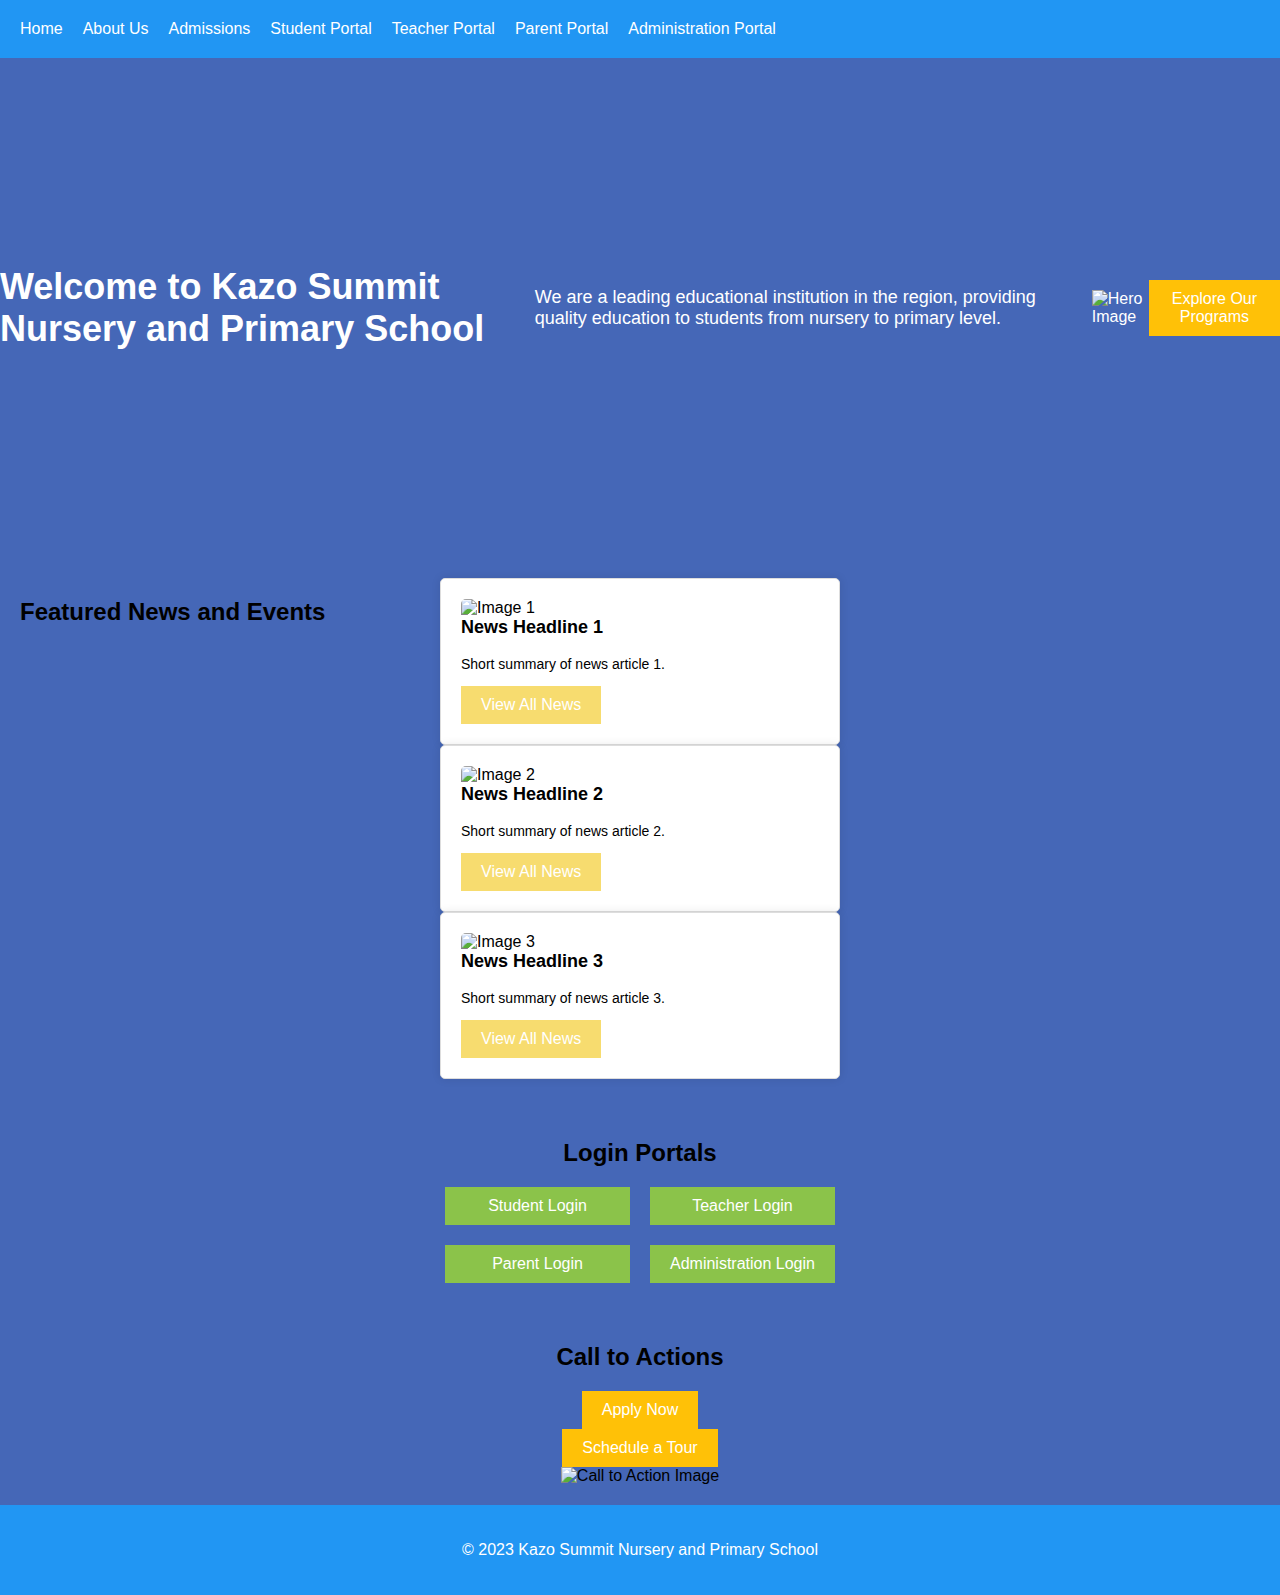
==== index.html @ cd76e5d2 "Update index.html" ====
<!DOCTYPE html>  
<html lang="en">  
<head>  
   <meta charset="UTF-8">  
   <meta name="viewport" content="width=device-width, initial-scale=1.0">  
   <title>Kazo Summit Nursery and Primary School</title>  
   <link rel="stylesheet" href="styles.css">  
</head>  
<body>  
   <header>  
      <nav>  
        <ul>  
           <li><a href="#home">Home</a></li>  
           <li><a href="#about">About Us</a></li>  
           <li><a href="#admissions">Admissions</a></li>  
           <li><a href="#student-portal">Student Portal</a></li>  
           <li><a href="#teacher-portal">Teacher Portal</a></li>  
           <li><a href="#parent-portal">Parent Portal</a></li>  
           <li><a href="#administration-portal">Administration Portal</a></li>  
        </ul>  
      </nav>  
   </header>  
   <main>  
      <section id="hero">  
        <h1>Welcome to Kazo Summit Nursery and Primary School</h1>  
        <p>We are a leading educational institution in the region, providing quality education to students from nursery to primary level.</p>  
        <img src="hero-image.jpg" alt="Hero Image" class="hero-image">  
        <button class="cta-button">Explore Our Programs</button>  
      </section>  
      <section id="featured-content">  
        <h2>Featured News and Events</h2>  
        <div class="grid-container">  
           <div class="grid-item">  
              <img src="image1.jpg" alt="Image 1" class="grid-image">  
              <h3>News Headline 1</h3>  
              <p>Short summary of news article 1.</p>  
              <button class="view-all-button">View All News</button>  
           </div>  
           <div class="grid-item">  
              <img src="image2.jpg" alt="Image 2" class="grid-image">  
              <h3>News Headline 2</h3>  
              <p>Short summary of news article 2.</p>  
              <button class="view-all-button">View All News</button>  
           </div>  
           <div class="grid-item">  
              <img src="image3.jpg" alt="Image 3" class="grid-image">  
              <h3>News Headline 3</h3>  
              <p>Short summary of news article 3.</p>  
              <button class="view-all-button">View All News</button>  
           </div>  
        </div>  
      </section>  
      <section id="login-portals">  
        <h2>Login Portals</h2>  
        <div class="button-grid">  
           <button class="login-button">Student Login</button>  
           <button class="login-button">Teacher Login</button>  
           <button class="login-button">Parent Login</button>  
           <button class="login-button">Administration Login</button>  
        </div>  
      </section>  
      <section id="call-to-actions">  
        <h2>Call to Actions</h2>  
        <button class="apply-now-button">Apply Now</button>  
        <button class="schedule-tour-button">Schedule a Tour</button>  
        <img src="call-to-action-image.jpg" alt="Call to Action Image" class="call-to-action-image">  
      </section>  
   </main>  
   <footer>  
      <p>&copy; 2023 Kazo Summit Nursery and Primary School</p>  
   </footer>  
   <script src="script.js"></script>  
</body>  
</html>
---- styles.css ----
body {  
   font-family: 'Open Sans', sans-serif;  
   margin: 0;  
   padding: 0; 
   background-color: #4567b7;
}  
  
header {  
   background-color: #2196F3;  
   color: #fff;  
   padding: 20px;  
   text-align: center;  
}  
  
header nav {  
   display: flex;  
   justify-content: space-between;  
   align-items: center;  
}  
  
header nav ul {  
   list-style: none;  
   margin: 0;  
   padding: 0;  
   display: flex;  
}  
  
header nav li {  
   margin-right: 20px;  
}  
  
header nav a {  
   color: #fff;  
   text-decoration: none;  
}  
  
#hero {  
   background-image: url('https://www.bing.com/images/search?view=detailV2&ccid=i6Mk9B0V&id=56003FCA40614C63B8BD52215ACAE5CADCD67DD1&thid=OIP.i6Mk9B0VR--jOrCrIrstSgHaEJ&mediaurl=https%3A%2F%2Flookaside.fbsbx.com%2Flookaside%2Fcrawler%2Fmedia%2F%3Fmedia_id%3D100063755572047&cdnurl=https%3A%2F%2Fth.bing.com%2Fth%2Fid%2FR.8ba324f41d1547efa33ab0ab22bb2d4a%3Frik%3D0X3W3MrlylohUg%26pid%3DImgRaw%26r%3D0&exph=606&expw=1080&q=kazo+summit+primary+school&simid=608008610912688560&form=IRPRST&ck=C14999804B72F9B4295FECA67765F6E6&selectedindex=1&itb=0&cw=1375&ch=676&ajaxhist=0&ajaxserp=0&vt=0&sim=11');  
   background-size: cover;  
   background-position: center;  
   height: 500px;  
   display: flex;  
   justify-content: center;  
   align-items: center;  
   color: #fff;  
}  
  
#hero h1 {  
   font-size: 36px;  
}  
  
#hero p {  
   font-size: 18px;  
}  
  
#hero button {  
   background-color: #FFC107;  
   color: #fff;  
   border: none;  
   padding: 10px 20px;  
   font-size: 16px;  
   cursor: pointer;  
}  
  
#hero button:hover {  
   background-color: #FFA07A;  
}  
  
#featured-content {  
   display: grid;  
   grid-template-columns: repeat(3, 1fr);  
   grid-gap: 20px;  
   padding: 20px;  
}  
  
#featured-content .grid-item {  
   background-color: #fff;  
   padding: 20px;  
   border: 1px solid #ddd;  
   border-radius: 5px;  
   box-shadow: 0 0 10px rgba(0, 0, 0, 0.1);  
}  
  
#featured-content .grid-item img {  
   width: 100%;  
   height: 150px;  
   object-fit: cover;  
   border-radius: 5px 5px 0 0;  
}  
  
#featured-content .grid-item h3 {  
   font-size: 18px;  
   margin-top: 0;  
}  
  
#featured-content .grid-item p {  
   font-size: 14px;  
}  
  
#featured-content .grid-item button {  
   background-color: #F7DC6F;  
   color: #fff;  
   border: none;  
   padding: 10px 20px;  
   font-size: 16px;  
   cursor: pointer;  
}  
  
#featured-content .grid-item button:hover {  
   background-color: #F2C464;  
}  
  
#login-portals {  
   display: flex;  
   flex-direction: column;  
   align-items: center;  
   padding: 20px;  
}  
  
#login-portals .button-grid {  
   display: grid;  
   grid-template-columns: repeat(2, 1fr);  
   grid-gap: 20px;  
}  
  
#login-portals button {  
   background-color: #8BC34A;  
   color: #fff;  
   border: none;  
   padding: 10px 20px;  
   font-size: 16px;  
   cursor: pointer;  
}  
  
#login-portals button:hover {  
   background-color: #6BC06B;  
}  
  
#call-to-actions {  
   display: flex;  
   flex-direction: column;  
   align-items: center;  
   padding: 20px;  
}  
  
#call-to-actions button {  
   background-color: #FFC107;  
   color: #fff;  
   border: none;  
   padding: 10px 20px;  
   font-size: 16px;  
   cursor: pointer;  
}  
  
#call-to-actions button:hover {  
   background-color: #FFA07A;  
}  
  
footer {  
   background-color: #2196F3;  
   color: #fff;  
   padding: 20px;  
   text-align: center;  
}
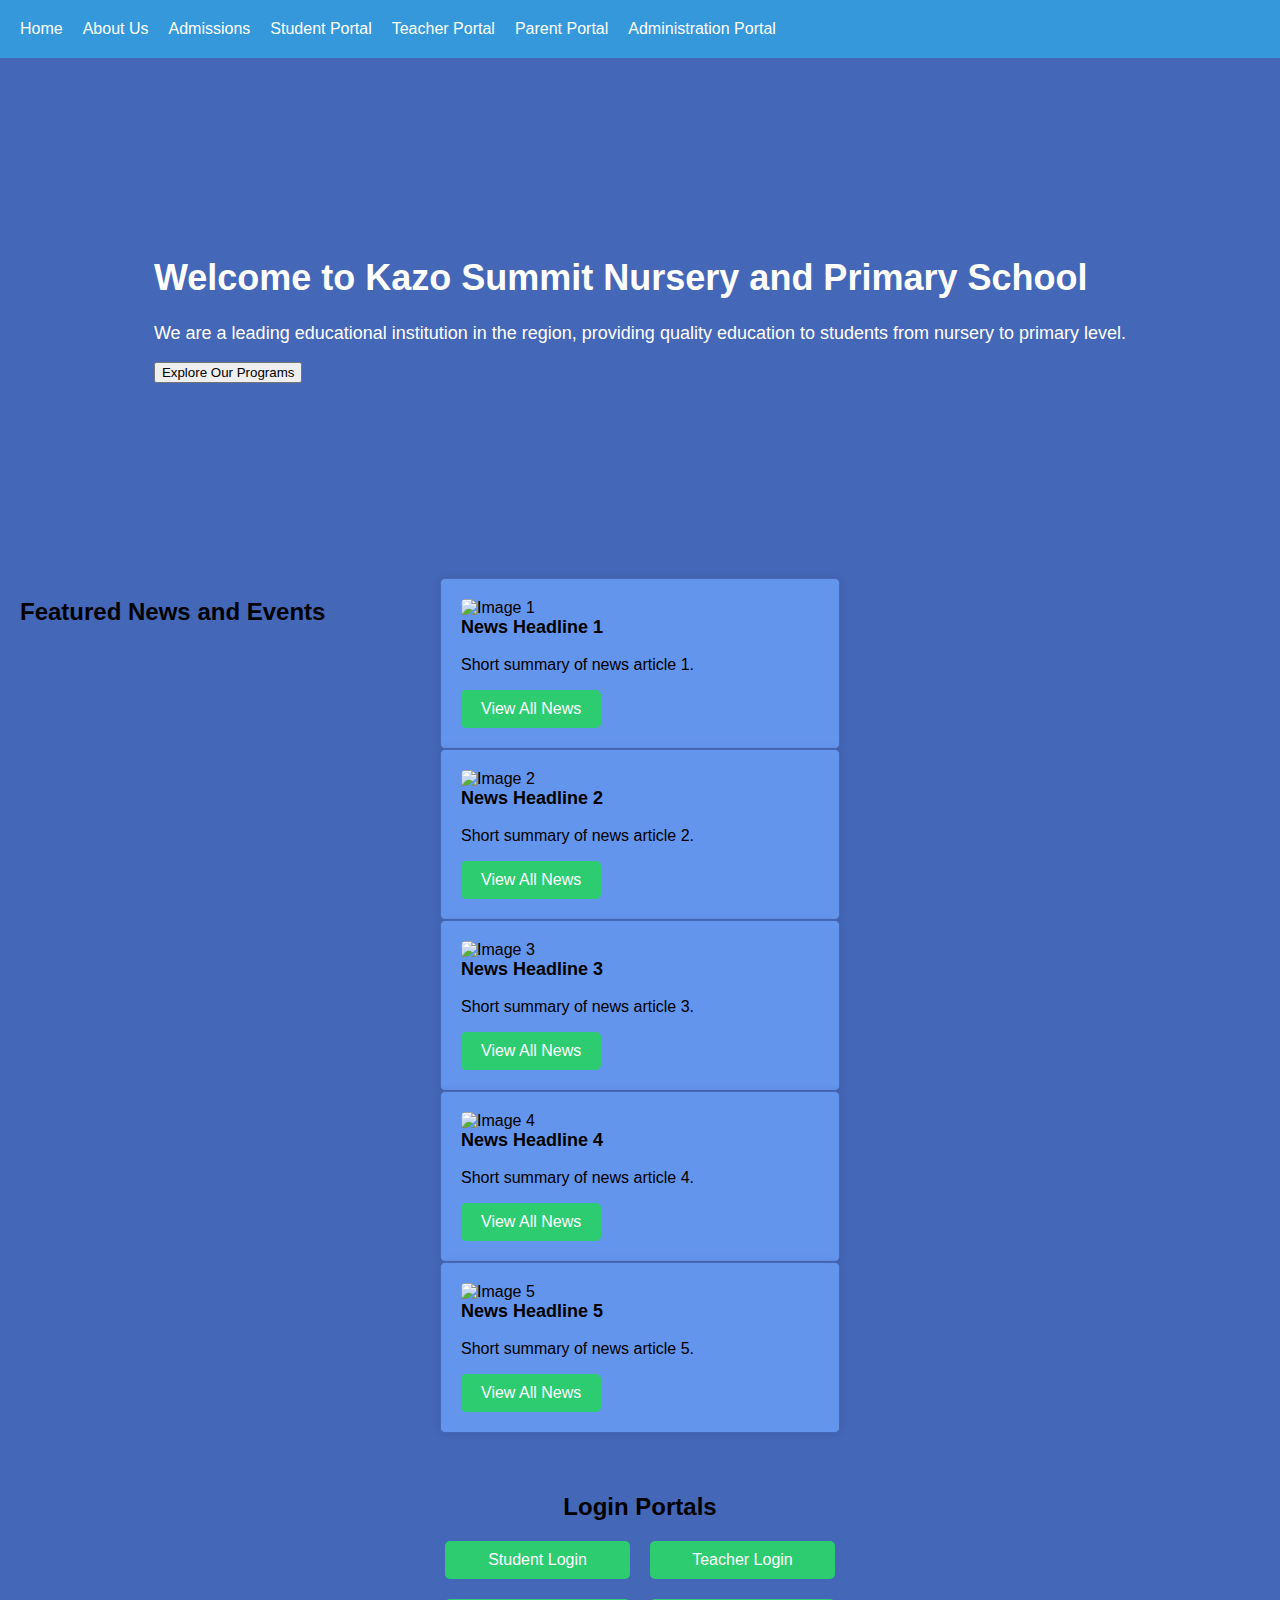
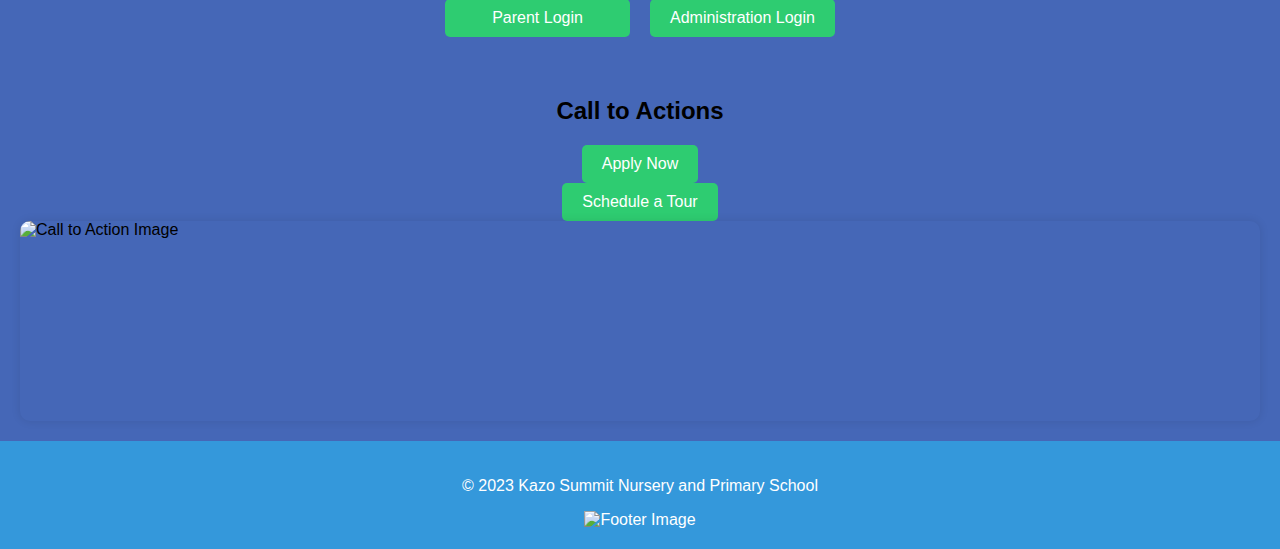
==== commit ac020307: "Update index.html" ====
--- a/index.html
+++ b/index.html
@@ -1,3 +1,5 @@
+
+
 <!DOCTYPE html>  
 <html lang="en">  
 <head>  
@@ -22,30 +24,43 @@
    </header>  
    <main>  
       <section id="hero">  
-        <h1>Welcome to Kazo Summit Nursery and Primary School</h1>  
-        <p>We are a leading educational institution in the region, providing quality education to students from nursery to primary level.</p>  
-        <img src="hero-image.jpg" alt="Hero Image" class="hero-image">  
-        <button class="cta-button">Explore Our Programs</button>  
+        <div class="hero-background" style="background-image: url('https://th.bing.com/th/id/OIP.i6Mk9B0VR--jOrCrIrstSgHaEJ?rs=1&pid=ImgDetMain');">  
+           <h1>Welcome to Kazo Summit Nursery and Primary School</h1>  
+           <p>We are a leading educational institution in the region, providing quality education to students from nursery to primary level.</p>  
+           <button class="cta-button">Explore Our Programs</button>  
+        </div>  
       </section>  
       <section id="featured-content">  
         <h2>Featured News and Events</h2>  
         <div class="grid-container">  
            <div class="grid-item">  
-              <img src="image1.jpg" alt="Image 1" class="grid-image">  
+              <img src="https://th.bing.com/th/id/OIP.i6Mk9B0VR--jOrCrIrstSgHaEJ?rs=1&pid=ImgDetMain" alt="Image 1">  
               <h3>News Headline 1</h3>  
               <p>Short summary of news article 1.</p>  
               <button class="view-all-button">View All News</button>  
            </div>  
            <div class="grid-item">  
-              <img src="image2.jpg" alt="Image 2" class="grid-image">  
+              <img src="https://i.ytimg.com/vi/dpqVW8uuZ_k/maxresdefault.jpg?sqp=-oaymwEmCIAKENAF8quKqQMa8AEB-AH-CYAC0AWKAgwIABABGGUgVShOMA8=&rs=AOn4CLB-f8YHEewiG6g_PB78PACn1xzVQQ" alt="Image 2">  
               <h3>News Headline 2</h3>  
               <p>Short summary of news article 2.</p>  
               <button class="view-all-button">View All News</button>  
            </div>  
            <div class="grid-item">  
-              <img src="image3.jpg" alt="Image 3" class="grid-image">  
+              <img src="https://th.bing.com/th/id/OIP.8AiStZj0NH8McyoYikN4QQHaEK?rs=1&pid=ImgDetMain" alt="Image 3">  
               <h3>News Headline 3</h3>  
               <p>Short summary of news article 3.</p>  
+              <button class="view-all-button">View All News</button>  
+           </div>  
+           <div class="grid-item">  
+              <img src="https://th.bing.com/th/id/OIP.Tqz89NDXYmfjP4uhJkxr_gHaER?rs=1&pid=ImgDetMain" alt="Image 4">  
+              <h3>News Headline 4</h3>  
+              <p>Short summary of news article 4.</p>  
+              <button class="view-all-button">View All News</button>  
+           </div>  
+           <div class="grid-item">  
+              <img src="https://th.bing.com/th/id/OIP.3XFcyPnzlSaXaBAPHJDjnQHaHa?rs=1&pid=ImgDetMain" alt="Image 5">  
+              <h3>News Headline 5</h3>  
+              <p>Short summary of news article 5.</p>  
               <button class="view-all-button">View All News</button>  
            </div>  
         </div>  
@@ -63,11 +78,12 @@
         <h2>Call to Actions</h2>  
         <button class="apply-now-button">Apply Now</button>  
         <button class="schedule-tour-button">Schedule a Tour</button>  
-        <img src="call-to-action-image.jpg" alt="Call to Action Image" class="call-to-action-image">  
+        <img src="https://th.bing.com/th/id/OIP.i6Mk9B0VR--jOrCrIrstSgHaEJ?rs=1&pid=ImgDetMain" alt="Call to Action Image" class="call-to-action-image">  
       </section>  
    </main>  
    <footer>  
       <p>&copy; 2023 Kazo Summit Nursery and Primary School</p>  
+      <img src="https://th.bing.com/th/id/OIP.8AiStZj0NH8McyoYikN4QQHaEK?rs=1&pid=ImgDetMain" alt="Footer Image" class="footer-image">  
    </footer>  
    <script src="script.js"></script>  
 </body>  
--- a/styles.css
+++ b/styles.css
@@ -1,15 +1,13 @@
-
-
 body {  
    font-family: 'Open Sans', sans-serif;  
    margin: 0;  
-   padding: 0; 
-   background-color: #4567b7;
+   padding: 0;  
+   background-color: #4567b7;  
 }  
   
 header {  
-   background-color: #2196F3;  
-   color: #fff;  
+   background-color: #3498db;  
+   color: #ffffff;  
    padding: 20px;  
    text-align: center;  
 }  
@@ -32,19 +30,19 @@
 }  
   
 header nav a {  
-   color: #fff;  
+   color: #ffffff;  
    text-decoration: none;  
 }  
   
 #hero {  
-   background-image: url('https://www.bing.com/images/search?view=detailV2&ccid=i6Mk9B0V&id=56003FCA40614C63B8BD52215ACAE5CADCD67DD1&thid=OIP.i6Mk9B0VR--jOrCrIrstSgHaEJ&mediaurl=https%3A%2F%2Flookaside.fbsbx.com%2Flookaside%2Fcrawler%2Fmedia%2F%3Fmedia_id%3D100063755572047&cdnurl=https%3A%2F%2Fth.bing.com%2Fth%2Fid%2FR.8ba324f41d1547efa33ab0ab22bb2d4a%3Frik%3D0X3W3MrlylohUg%26pid%3DImgRaw%26r%3D0&exph=606&expw=1080&q=kazo+summit+primary+school&simid=608008610912688560&form=IRPRST&ck=C14999804B72F9B4295FECA67765F6E6&selectedindex=1&itb=0&cw=1375&ch=676&ajaxhist=0&ajaxserp=0&vt=0&sim=11');  
+   background-image: url('hero-image.jpg');  
    background-size: cover;  
    background-position: center;  
    height: 500px;  
    display: flex;  
    justify-content: center;  
    align-items: center;  
-   color: #fff;  
+   color: #ffffff;  
 }  
   
 #hero h1 {  
@@ -55,17 +53,12 @@
    font-size: 18px;  
 }  
   
-#hero button {  
-   background-color: #FFC107;  
-   color: #fff;  
-   border: none;  
-   padding: 10px 20px;  
-   font-size: 16px;  
-   cursor: pointer;  
-}  
-  
-#hero button:hover {  
-   background-color: #FFA07A;  
+.hero-image {  
+   width: 100%;  
+   height: 200px;  
+   object-fit: cover;  
+   border-radius: 10px;  
+   box-shadow: 0 0 10px rgba(0, 0, 0, 0.1);  
 }  
   
 #featured-content {  
@@ -75,41 +68,38 @@
    padding: 20px;  
 }  
   
-#featured-content .grid-item {  
-   background-color: #fff;  
+.grid-item {  
+   background-color: #6495ed;  
    padding: 20px;  
-   border: 1px solid #ddd;  
+   border: 1px solid #4567b7;  
    border-radius: 5px;  
    box-shadow: 0 0 10px rgba(0, 0, 0, 0.1);  
 }  
   
-#featured-content .grid-item img {  
+.grid-item img {  
    width: 100%;  
    height: 150px;  
    object-fit: cover;  
    border-radius: 5px 5px 0 0;  
 }  
   
-#featured-content .grid-item h3 {  
+.grid-item h3 {  
    font-size: 18px;  
    margin-top: 0;  
 }  
   
-#featured-content .grid-item p {  
-   font-size: 14px;  
-}  
-  
-#featured-content .grid-item button {  
-   background-color: #F7DC6F;  
-   color: #fff;  
+.view-all-button {  
+   background-color: #2ecc71;  
+   color: #ffffff;  
    border: none;  
+   border-radius: 5px;  
    padding: 10px 20px;  
    font-size: 16px;  
    cursor: pointer;  
 }  
   
-#featured-content .grid-item button:hover {  
-   background-color: #F2C464;  
+.view-all-button:hover {  
+   background-color: #1abc9c;  
 }  
   
 #login-portals {  
@@ -119,23 +109,24 @@
    padding: 20px;  
 }  
   
-#login-portals .button-grid {  
+.button-grid {  
    display: grid;  
    grid-template-columns: repeat(2, 1fr);  
    grid-gap: 20px;  
 }  
   
-#login-portals button {  
-   background-color: #8BC34A;  
-   color: #fff;  
+.login-button {  
+   background-color: #2ecc71;  
+   color: #ffffff;  
    border: none;  
+   border-radius: 5px;  
    padding: 10px 20px;  
    font-size: 16px;  
    cursor: pointer;  
 }  
   
-#login-portals button:hover {  
-   background-color: #6BC06B;  
+.login-button:hover {  
+   background-color: #1abc9c;  
 }  
   
 #call-to-actions {  
@@ -145,22 +136,45 @@
    padding: 20px;  
 }  
   
-#call-to-actions button {  
-   background-color: #FFC107;  
-   color: #fff;  
+.apply-now-button {  
+   background-color: #2ecc71;  
+   color: #ffffff;  
    border: none;  
+   border-radius: 5px;  
    padding: 10px 20px;  
    font-size: 16px;  
    cursor: pointer;  
 }  
   
-#call-to-actions button:hover {  
-   background-color: #FFA07A;  
+.apply-now-button:hover {  
+   background-color: #1abc9c;  
+}  
+  
+.schedule-tour-button {  
+   background-color: #2ecc71;  
+   color: #ffffff;  
+   border: none;  
+   border-radius: 5px;  
+   padding: 10px 20px;  
+   font-size: 16px;  
+   cursor: pointer;  
+}  
+  
+.schedule-tour-button:hover {  
+   background-color: #1abc9c;  
+}  
+  
+.call-to-action-image {  
+   width: 100%;  
+   height: 200px;  
+   object-fit: cover;  
+   border-radius: 10px;  
+   box-shadow: 0 0 10px rgba(0, 0, 0, 0.1);  
 }  
   
 footer {  
-   background-color: #2196F3;  
-   color: #fff;  
+   background-color: #3498db;  
+   color: #ffffff;  
    padding: 20px;  
    text-align: center;  
 }
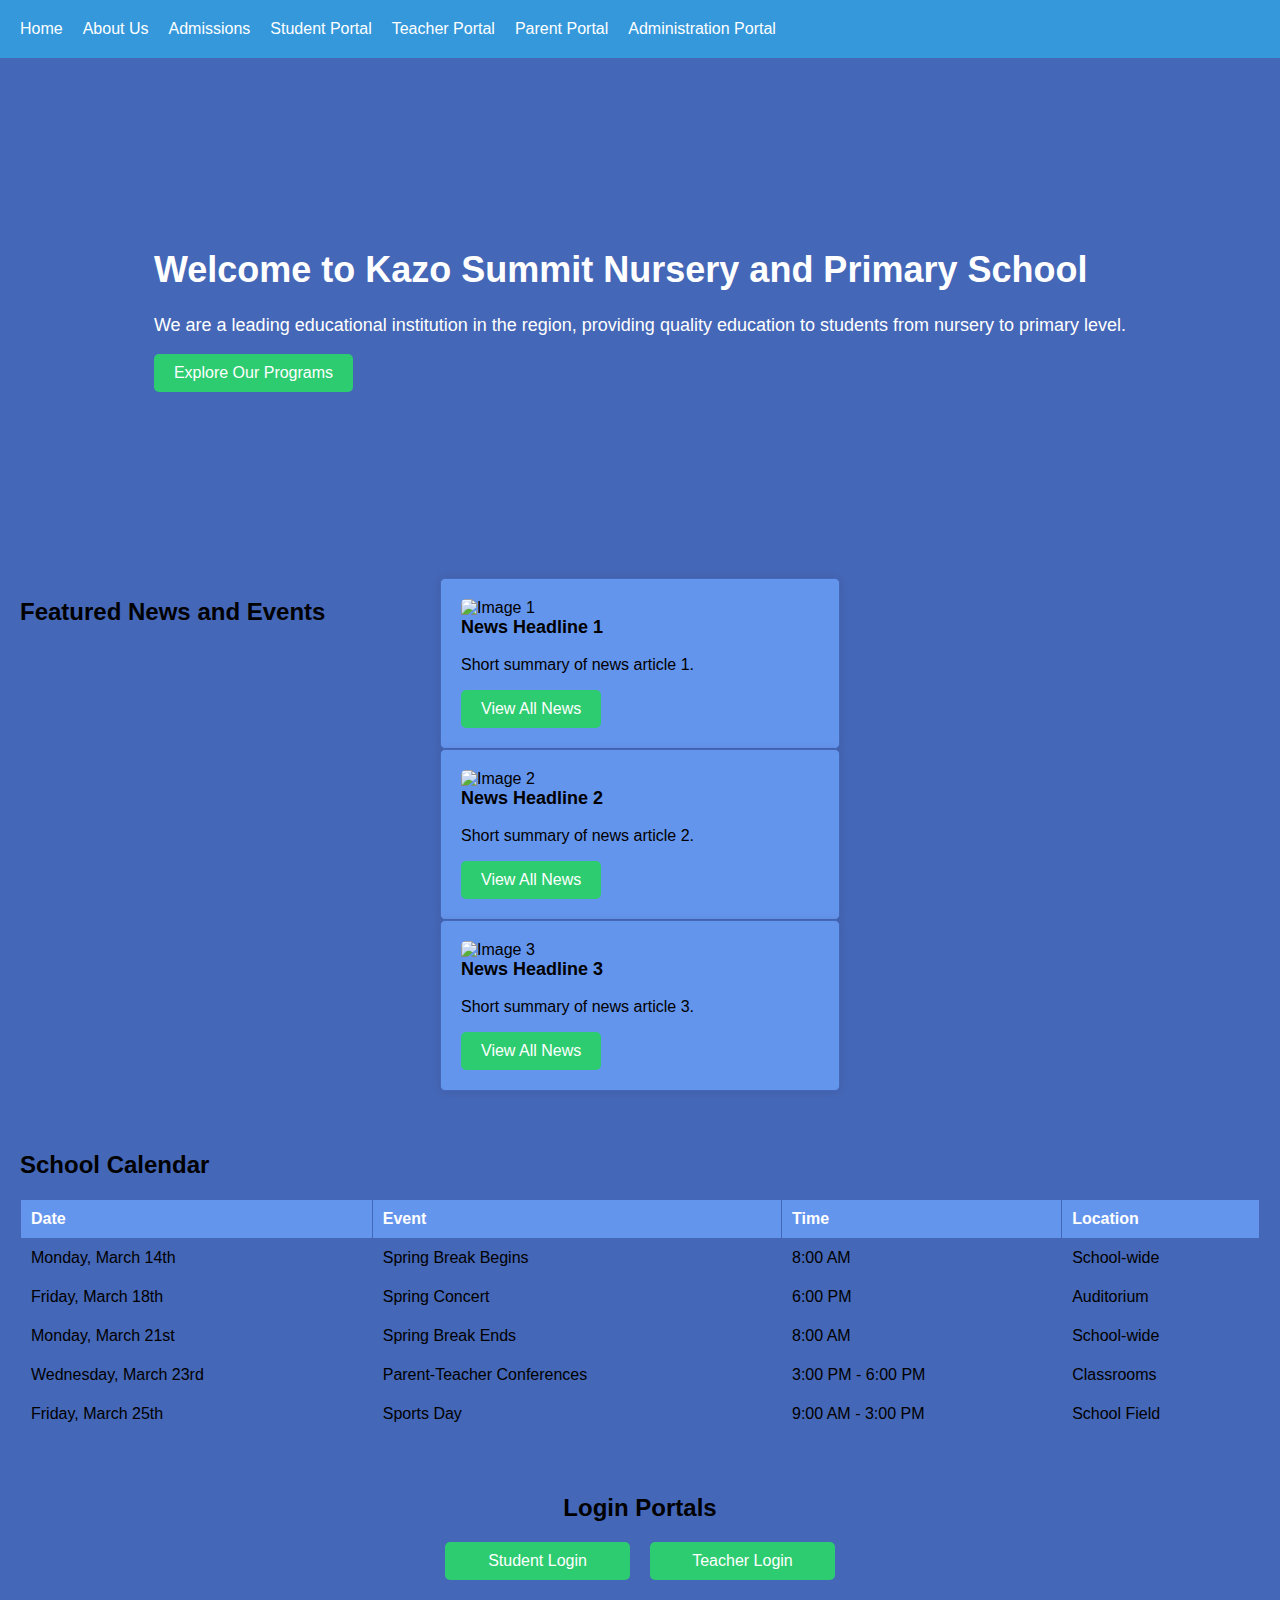
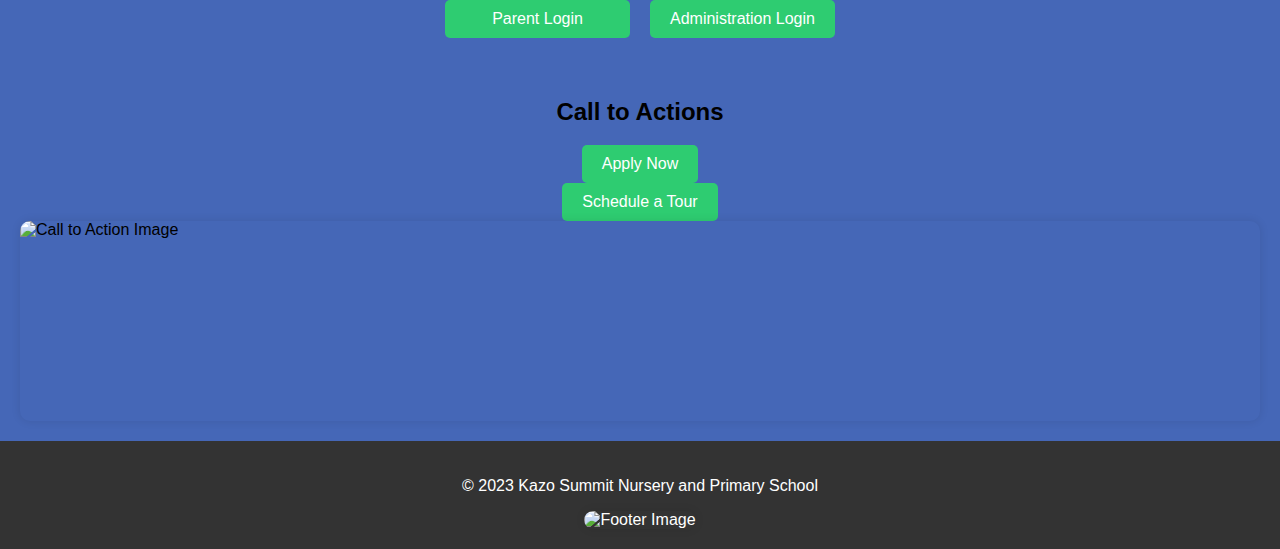
==== commit 9fee52ed: "Update index.html" ====
--- a/index.html
+++ b/index.html
@@ -1,4 +1,3 @@
-
 
 <!DOCTYPE html>  
 <html lang="en">  
@@ -51,19 +50,52 @@
               <p>Short summary of news article 3.</p>  
               <button class="view-all-button">View All News</button>  
            </div>  
-           <div class="grid-item">  
-              <img src="https://th.bing.com/th/id/OIP.Tqz89NDXYmfjP4uhJkxr_gHaER?rs=1&pid=ImgDetMain" alt="Image 4">  
-              <h3>News Headline 4</h3>  
-              <p>Short summary of news article 4.</p>  
-              <button class="view-all-button">View All News</button>  
-           </div>  
-           <div class="grid-item">  
-              <img src="https://th.bing.com/th/id/OIP.3XFcyPnzlSaXaBAPHJDjnQHaHa?rs=1&pid=ImgDetMain" alt="Image 5">  
-              <h3>News Headline 5</h3>  
-              <p>Short summary of news article 5.</p>  
-              <button class="view-all-button">View All News</button>  
-           </div>  
         </div>  
+      </section>  
+      <section id="school-calendar">  
+        <h2>School Calendar</h2>  
+        <table>  
+           <thead>  
+              <tr>  
+                <th>Date</th>  
+                <th>Event</th>  
+                <th>Time</th>  
+                <th>Location</th>  
+              </tr>  
+           </thead>  
+           <tbody>  
+              <tr>  
+                <td>Monday, March 14th</td>  
+                <td>Spring Break Begins</td>  
+                <td>8:00 AM</td>  
+                <td>School-wide</td>  
+              </tr>  
+              <tr>  
+                <td>Friday, March 18th</td>  
+                <td>Spring Concert</td>  
+                <td>6:00 PM</td>  
+                <td>Auditorium</td>  
+              </tr>  
+              <tr>  
+                <td>Monday, March 21st</td>  
+                <td>Spring Break Ends</td>  
+                <td>8:00 AM</td>  
+                <td>School-wide</td>  
+              </tr>  
+              <tr>  
+                <td>Wednesday, March 23rd</td>  
+                <td>Parent-Teacher Conferences</td>  
+                <td>3:00 PM - 6:00 PM</td>  
+                <td>Classrooms</td>  
+              </tr>  
+              <tr>  
+                <td>Friday, March 25th</td>  
+                <td>Sports Day</td>  
+                <td>9:00 AM - 3:00 PM</td>  
+                <td>School Field</td>  
+              </tr>  
+           </tbody>  
+        </table>  
       </section>  
       <section id="login-portals">  
         <h2>Login Portals</h2>  
--- a/styles.css
+++ b/styles.css
@@ -35,7 +35,7 @@
 }  
   
 #hero {  
-   background-image: url('hero-image.jpg');  
+   background-image: url('https://th.bing.com/th/id/OIP.i6Mk9B0VR--jOrCrIrstSgHaEJ?rs=1&pid=ImgDetMain');  
    background-size: cover;  
    background-position: center;  
    height: 500px;  
@@ -53,7 +53,144 @@
    font-size: 18px;  
 }  
   
-.hero-image {  
+.cta-button {  
+   background-color: #2ecc71;  
+   color: #ffffff;  
+   border: none;  
+   border-radius: 5px;  
+   padding: 10px 20px;  
+   font-size: 16px;  
+   cursor: pointer;  
+}  
+  
+.cta-button:hover {  
+   background-color: #1abc9c;  
+}  
+  
+#featured-content {  
+   display: grid;  
+   grid-template-columns: repeat(3, 1fr);  
+   grid-gap: 20px;  
+   padding: 20px;  
+}  
+  
+.grid-item {  
+   background-color: #6495ed;  
+   padding: 20px;  
+   border: 1px solid #4567b7;  
+   border-radius: 5px;  
+   box-shadow: 0 0 10px rgba(0, 0, 0, 0.1);  
+}  
+  
+.grid-item img {  
+   width: 100%;  
+   height: 150px;  
+   object-fit: cover;  
+   border-radius: 5px 5px 0 0;  
+}  
+  
+.grid-item h3 {  
+   font-size: 18px;  
+   margin-top: 0;  
+}  
+  
+.view-all-button {  
+   background-color: #2ecc71;  
+   color: #ffffff;  
+   border: none;  
+   border-radius: 5px;  
+   padding: 10px 20px;  
+   font-size: 16px;  
+   cursor: pointer;  
+}  
+  
+.view-all-button:hover {  
+   background-color: #1abc9c;  
+}  
+  
+#school-calendar {  
+   padding: 20px;  
+}  
+  
+#school-calendar table {  
+   border-collapse: collapse;  
+   width: 100%;  
+}  
+  
+#school-calendar th, #school-calendar td {  
+   border: 1px solid #4567b7;  
+   padding: 10px;  
+   text-align: left;  
+}  
+  
+#school-calendar th {  
+   background-color: #6495ed;  
+   color: #ffffff;  
+}  
+  
+#login-portals {  
+   display: flex;  
+   flex-direction: column;  
+   align-items: center;  
+   padding: 20px;  
+}  
+  
+.button-grid {  
+   display: grid;  
+   grid-template-columns: repeat(2, 1fr);  
+   grid-gap: 20px;  
+}  
+  
+.login-button {  
+   background-color: #2ecc71;  
+   color: #ffffff;  
+   border: none;  
+   border-radius: 5px;  
+   padding: 10px 20px;  
+   font-size: 16px;  
+   cursor: pointer;  
+}  
+  
+.login-button:hover {  
+   background-color: #1abc9c;  
+}  
+  
+#call-to-actions {  
+   display: flex;  
+   flex-direction: column;  
+   align-items: center;  
+   padding: 20px;  
+}  
+  
+.apply-now-button {  
+   background-color: #2ecc71;  
+   color: #ffffff;  
+   border: none;  
+   border-radius: 5px;  
+   padding: 10px 20px;  
+   font-size: 16px;  
+   cursor: pointer;  
+}  
+  
+.apply-now-button:hover {  
+   background-color: #1abc9c;  
+}  
+  
+.schedule-tour-button {  
+   background-color: #2ecc71;  
+   color: #ffffff;  
+   border: none;  
+   border-radius: 5px;  
+   padding: 10px 20px;  
+   font-size: 16px;  
+   cursor: pointer;  
+}  
+  
+.schedule-tour-button:hover {  
+   background-color: #1abc9c;  
+}  
+  
+.call-to-action-image {  
    width: 100%;  
    height: 200px;  
    object-fit: cover;  
@@ -61,120 +198,18 @@
    box-shadow: 0 0 10px rgba(0, 0, 0, 0.1);  
 }  
   
-#featured-content {  
-   display: grid;  
-   grid-template-columns: repeat(3, 1fr);  
-   grid-gap: 20px;  
-   padding: 20px;  
-}  
-  
-.grid-item {  
-   background-color: #6495ed;  
-   padding: 20px;  
-   border: 1px solid #4567b7;  
-   border-radius: 5px;  
-   box-shadow: 0 0 10px rgba(0, 0, 0, 0.1);  
-}  
-  
-.grid-item img {  
-   width: 100%;  
-   height: 150px;  
-   object-fit: cover;  
-   border-radius: 5px 5px 0 0;  
-}  
-  
-.grid-item h3 {  
-   font-size: 18px;  
-   margin-top: 0;  
-}  
-  
-.view-all-button {  
-   background-color: #2ecc71;  
-   color: #ffffff;  
-   border: none;  
-   border-radius: 5px;  
-   padding: 10px 20px;  
-   font-size: 16px;  
-   cursor: pointer;  
-}  
-  
-.view-all-button:hover {  
-   background-color: #1abc9c;  
-}  
-  
-#login-portals {  
-   display: flex;  
-   flex-direction: column;  
-   align-items: center;  
-   padding: 20px;  
-}  
-  
-.button-grid {  
-   display: grid;  
-   grid-template-columns: repeat(2, 1fr);  
-   grid-gap: 20px;  
-}  
-  
-.login-button {  
-   background-color: #2ecc71;  
-   color: #ffffff;  
-   border: none;  
-   border-radius: 5px;  
-   padding: 10px 20px;  
-   font-size: 16px;  
-   cursor: pointer;  
-}  
-  
-.login-button:hover {  
-   background-color: #1abc9c;  
-}  
-  
-#call-to-actions {  
-   display: flex;  
-   flex-direction: column;  
-   align-items: center;  
-   padding: 20px;  
-}  
-  
-.apply-now-button {  
-   background-color: #2ecc71;  
-   color: #ffffff;  
-   border: none;  
-   border-radius: 5px;  
-   padding: 10px 20px;  
-   font-size: 16px;  
-   cursor: pointer;  
-}  
-  
-.apply-now-button:hover {  
-   background-color: #1abc9c;  
-}  
-  
-.schedule-tour-button {  
-   background-color: #2ecc71;  
-   color: #ffffff;  
-   border: none;  
-   border-radius: 5px;  
-   padding: 10px 20px;  
-   font-size: 16px;  
-   cursor: pointer;  
-}  
-  
-.schedule-tour-button:hover {  
-   background-color: #1abc9c;  
-}  
-  
-.call-to-action-image {  
-   width: 100%;  
-   height: 200px;  
+footer {  
+   padding: 20px;  
+   background-color: #333333;  
+   color: #ffffff;  
+   text-align: center;  
+}  
+  
+.footer-image {  
+   width: 100%;  
+   height: 50px;  
    object-fit: cover;  
    border-radius: 10px;  
    box-shadow: 0 0 10px rgba(0, 0, 0, 0.1);  
-}  
-  
-footer {  
-   background-color: #3498db;  
-   color: #ffffff;  
-   padding: 20px;  
-   text-align: center;  
 }
+
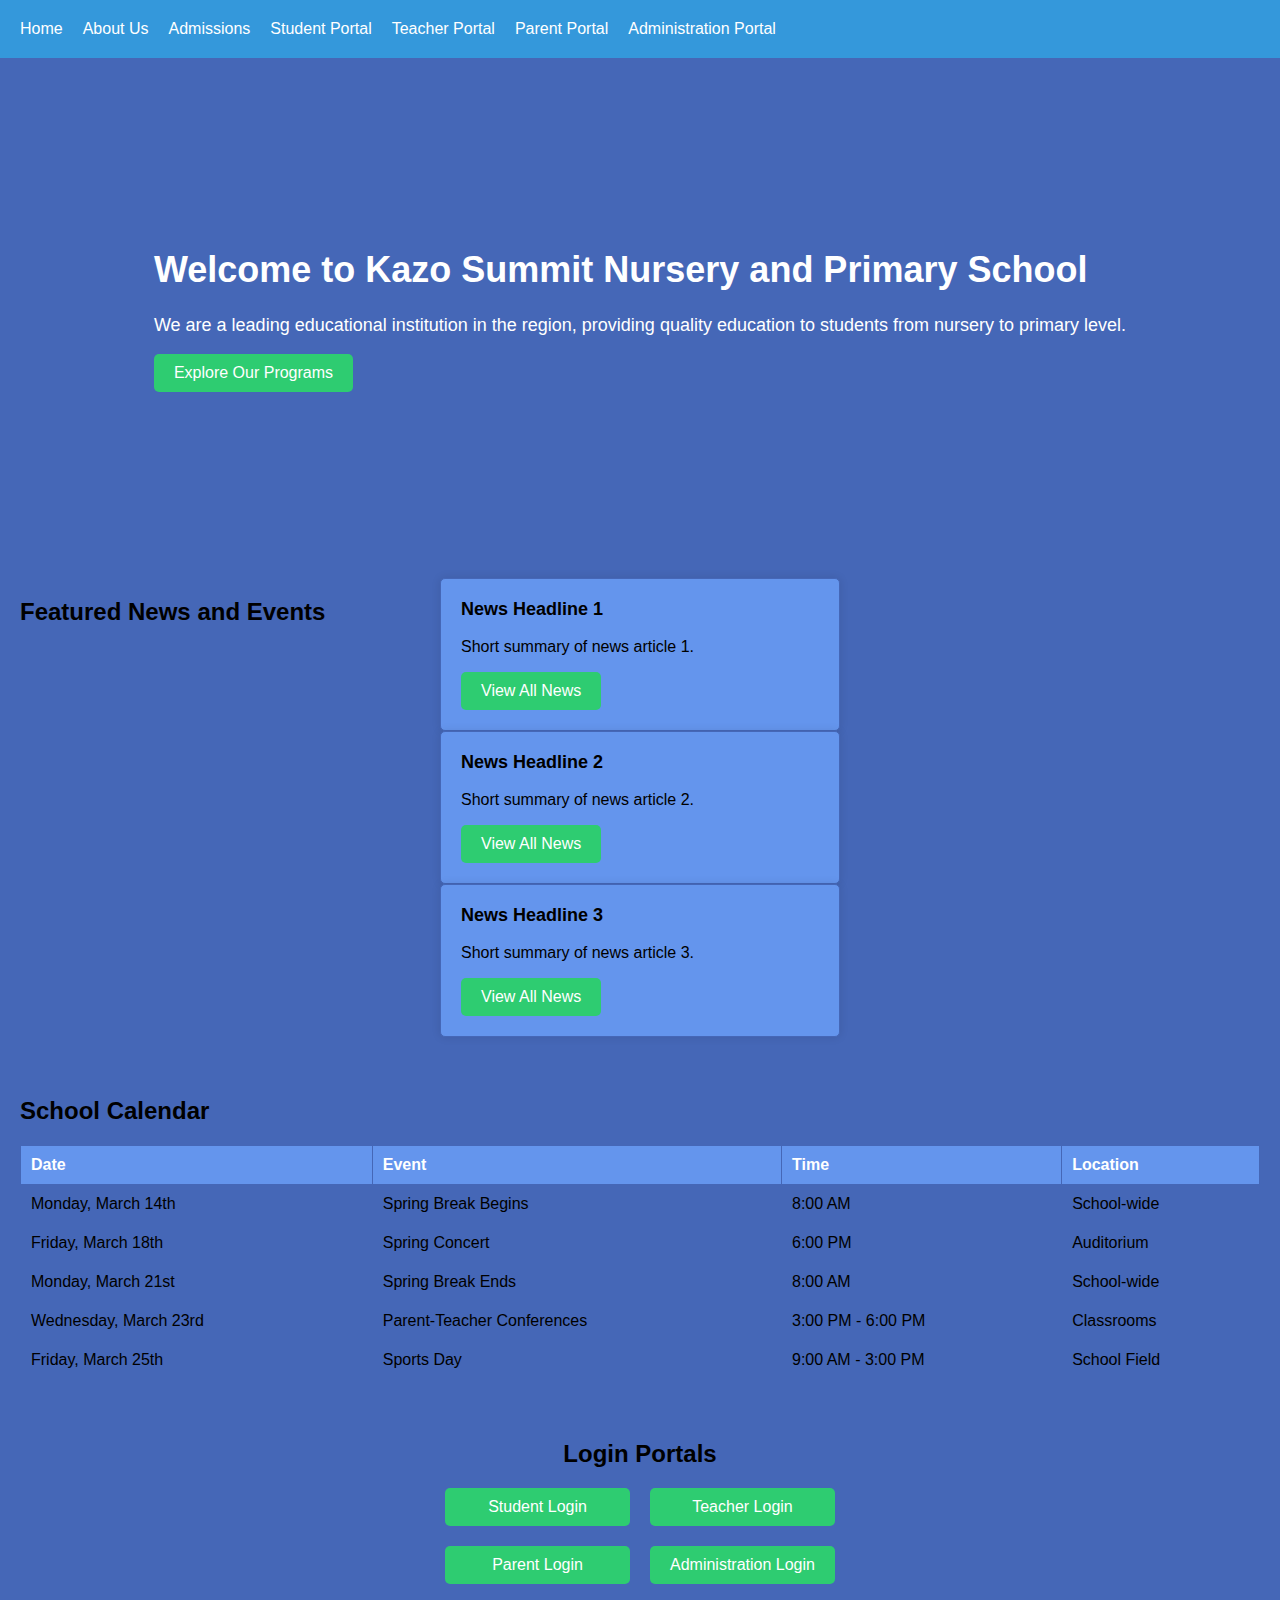
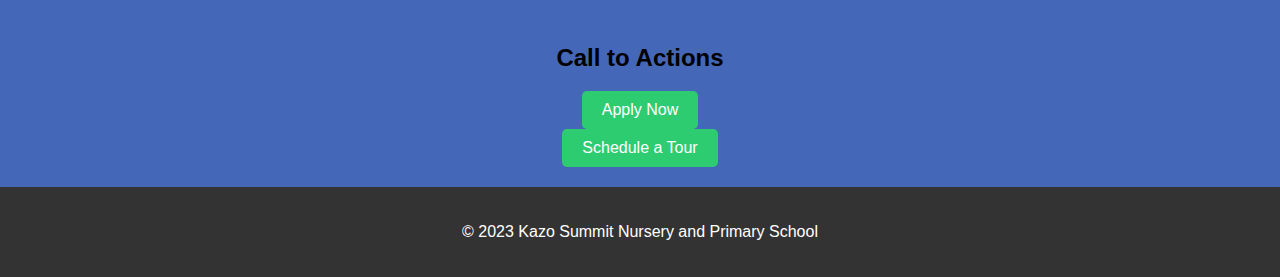
==== commit 769653ba: "Update index.html" ====
--- a/index.html
+++ b/index.html
@@ -1,4 +1,3 @@
-
 <!DOCTYPE html>  
 <html lang="en">  
 <head>  
@@ -33,19 +32,16 @@
         <h2>Featured News and Events</h2>  
         <div class="grid-container">  
            <div class="grid-item">  
-              <img src="https://th.bing.com/th/id/OIP.i6Mk9B0VR--jOrCrIrstSgHaEJ?rs=1&pid=ImgDetMain" alt="Image 1">  
               <h3>News Headline 1</h3>  
               <p>Short summary of news article 1.</p>  
               <button class="view-all-button">View All News</button>  
            </div>  
            <div class="grid-item">  
-              <img src="https://i.ytimg.com/vi/dpqVW8uuZ_k/maxresdefault.jpg?sqp=-oaymwEmCIAKENAF8quKqQMa8AEB-AH-CYAC0AWKAgwIABABGGUgVShOMA8=&rs=AOn4CLB-f8YHEewiG6g_PB78PACn1xzVQQ" alt="Image 2">  
               <h3>News Headline 2</h3>  
               <p>Short summary of news article 2.</p>  
               <button class="view-all-button">View All News</button>  
            </div>  
            <div class="grid-item">  
-              <img src="https://th.bing.com/th/id/OIP.8AiStZj0NH8McyoYikN4QQHaEK?rs=1&pid=ImgDetMain" alt="Image 3">  
               <h3>News Headline 3</h3>  
               <p>Short summary of news article 3.</p>  
               <button class="view-all-button">View All News</button>  
@@ -110,12 +106,10 @@
         <h2>Call to Actions</h2>  
         <button class="apply-now-button">Apply Now</button>  
         <button class="schedule-tour-button">Schedule a Tour</button>  
-        <img src="https://th.bing.com/th/id/OIP.i6Mk9B0VR--jOrCrIrstSgHaEJ?rs=1&pid=ImgDetMain" alt="Call to Action Image" class="call-to-action-image">  
       </section>  
    </main>  
    <footer>  
       <p>&copy; 2023 Kazo Summit Nursery and Primary School</p>  
-      <img src="https://th.bing.com/th/id/OIP.8AiStZj0NH8McyoYikN4QQHaEK?rs=1&pid=ImgDetMain" alt="Footer Image" class="footer-image">  
    </footer>  
    <script src="script.js"></script>  
 </body>  
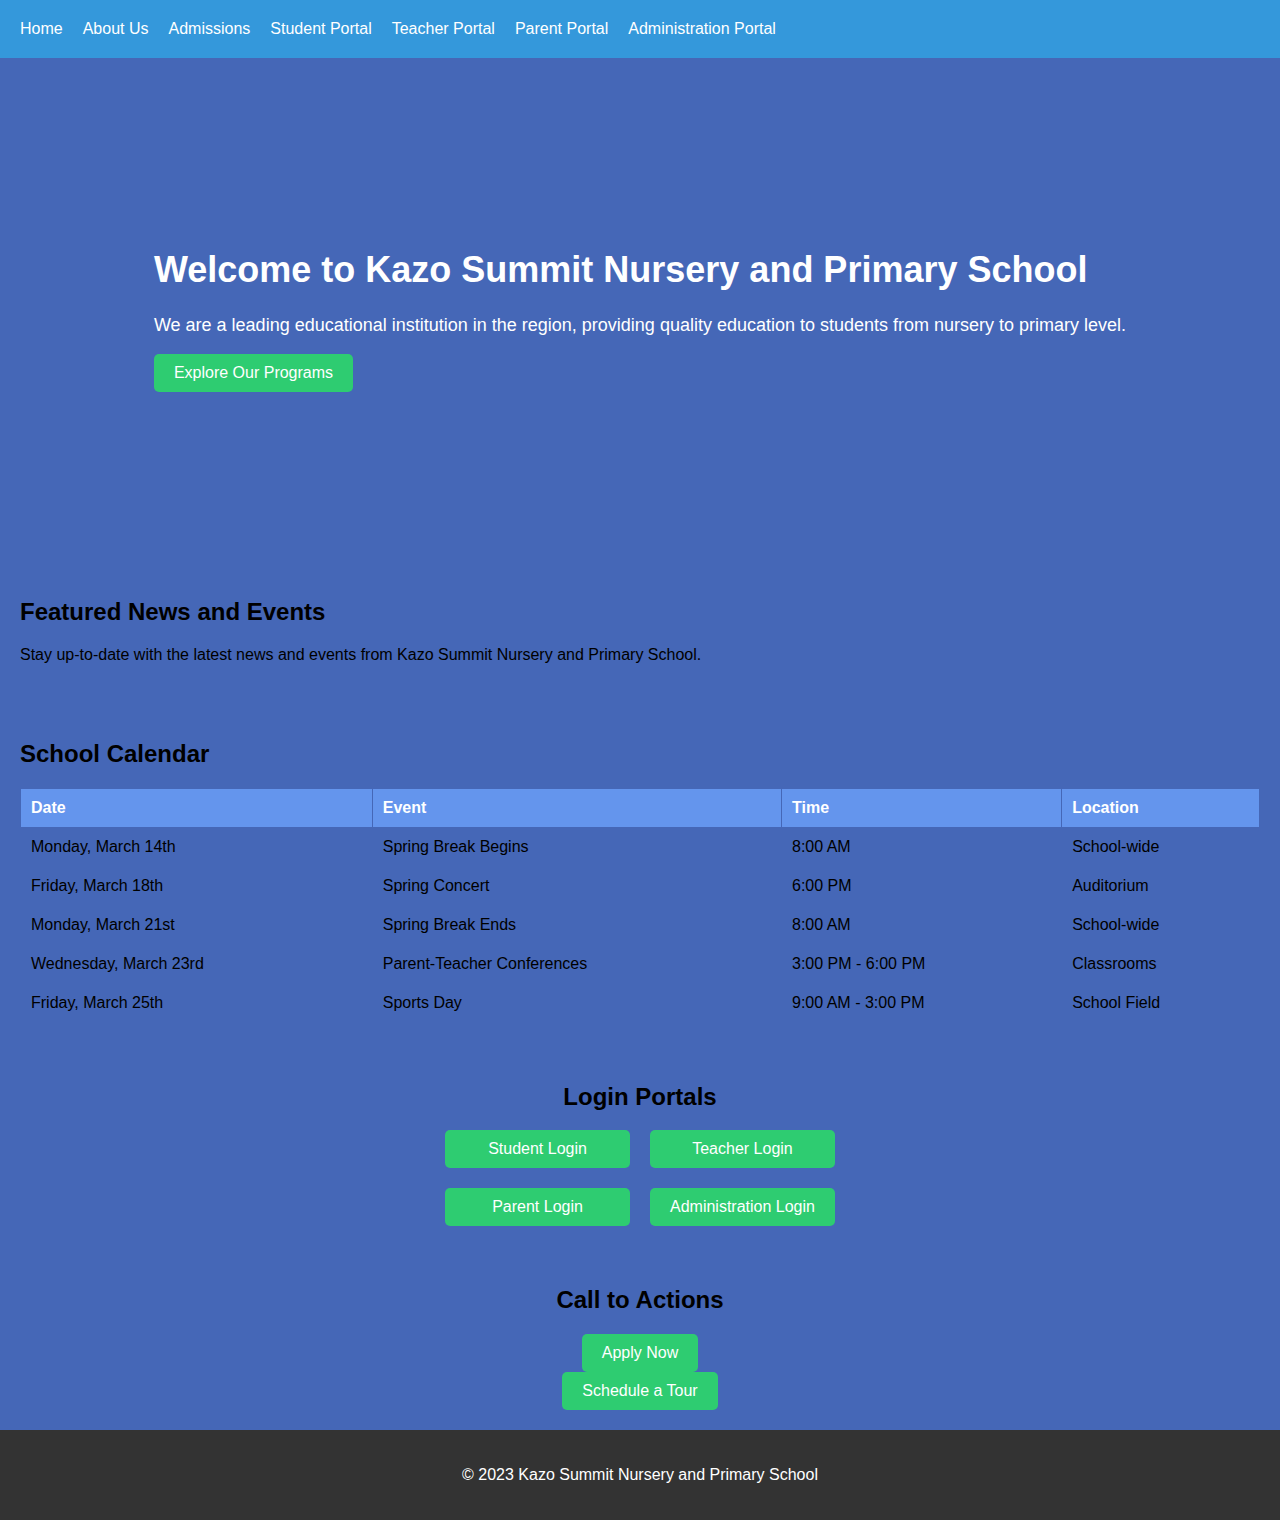
==== commit 85ecbfee: "Update index.html" ====
--- a/index.html
+++ b/index.html
@@ -30,23 +30,7 @@
       </section>  
       <section id="featured-content">  
         <h2>Featured News and Events</h2>  
-        <div class="grid-container">  
-           <div class="grid-item">  
-              <h3>News Headline 1</h3>  
-              <p>Short summary of news article 1.</p>  
-              <button class="view-all-button">View All News</button>  
-           </div>  
-           <div class="grid-item">  
-              <h3>News Headline 2</h3>  
-              <p>Short summary of news article 2.</p>  
-              <button class="view-all-button">View All News</button>  
-           </div>  
-           <div class="grid-item">  
-              <h3>News Headline 3</h3>  
-              <p>Short summary of news article 3.</p>  
-              <button class="view-all-button">View All News</button>  
-           </div>  
-        </div>  
+        <p>Stay up-to-date with the latest news and events from Kazo Summit Nursery and Primary School.</p>  
       </section>  
       <section id="school-calendar">  
         <h2>School Calendar</h2>  
@@ -114,3 +98,4 @@
    <script src="script.js"></script>  
 </body>  
 </html>
+
--- a/styles.css
+++ b/styles.css
@@ -68,9 +68,6 @@
 }  
   
 #featured-content {  
-   display: grid;  
-   grid-template-columns: repeat(3, 1fr);  
-   grid-gap: 20px;  
    padding: 20px;  
 }  
   
@@ -80,13 +77,6 @@
    border: 1px solid #4567b7;  
    border-radius: 5px;  
    box-shadow: 0 0 10px rgba(0, 0, 0, 0.1);  
-}  
-  
-.grid-item img {  
-   width: 100%;  
-   height: 150px;  
-   object-fit: cover;  
-   border-radius: 5px 5px 0 0;  
 }  
   
 .grid-item h3 {  
@@ -190,26 +180,10 @@
    background-color: #1abc9c;  
 }  
   
-.call-to-action-image {  
-   width: 100%;  
-   height: 200px;  
-   object-fit: cover;  
-   border-radius: 10px;  
-   box-shadow: 0 0 10px rgba(0, 0, 0, 0.1);  
-}  
-  
 footer {  
    padding: 20px;  
    background-color: #333333;  
    color: #ffffff;  
    text-align: center;  
-}  
-  
-.footer-image {  
-   width: 100%;  
-   height: 50px;  
-   object-fit: cover;  
-   border-radius: 10px;  
-   box-shadow: 0 0 10px rgba(0, 0, 0, 0.1);  
 }
 
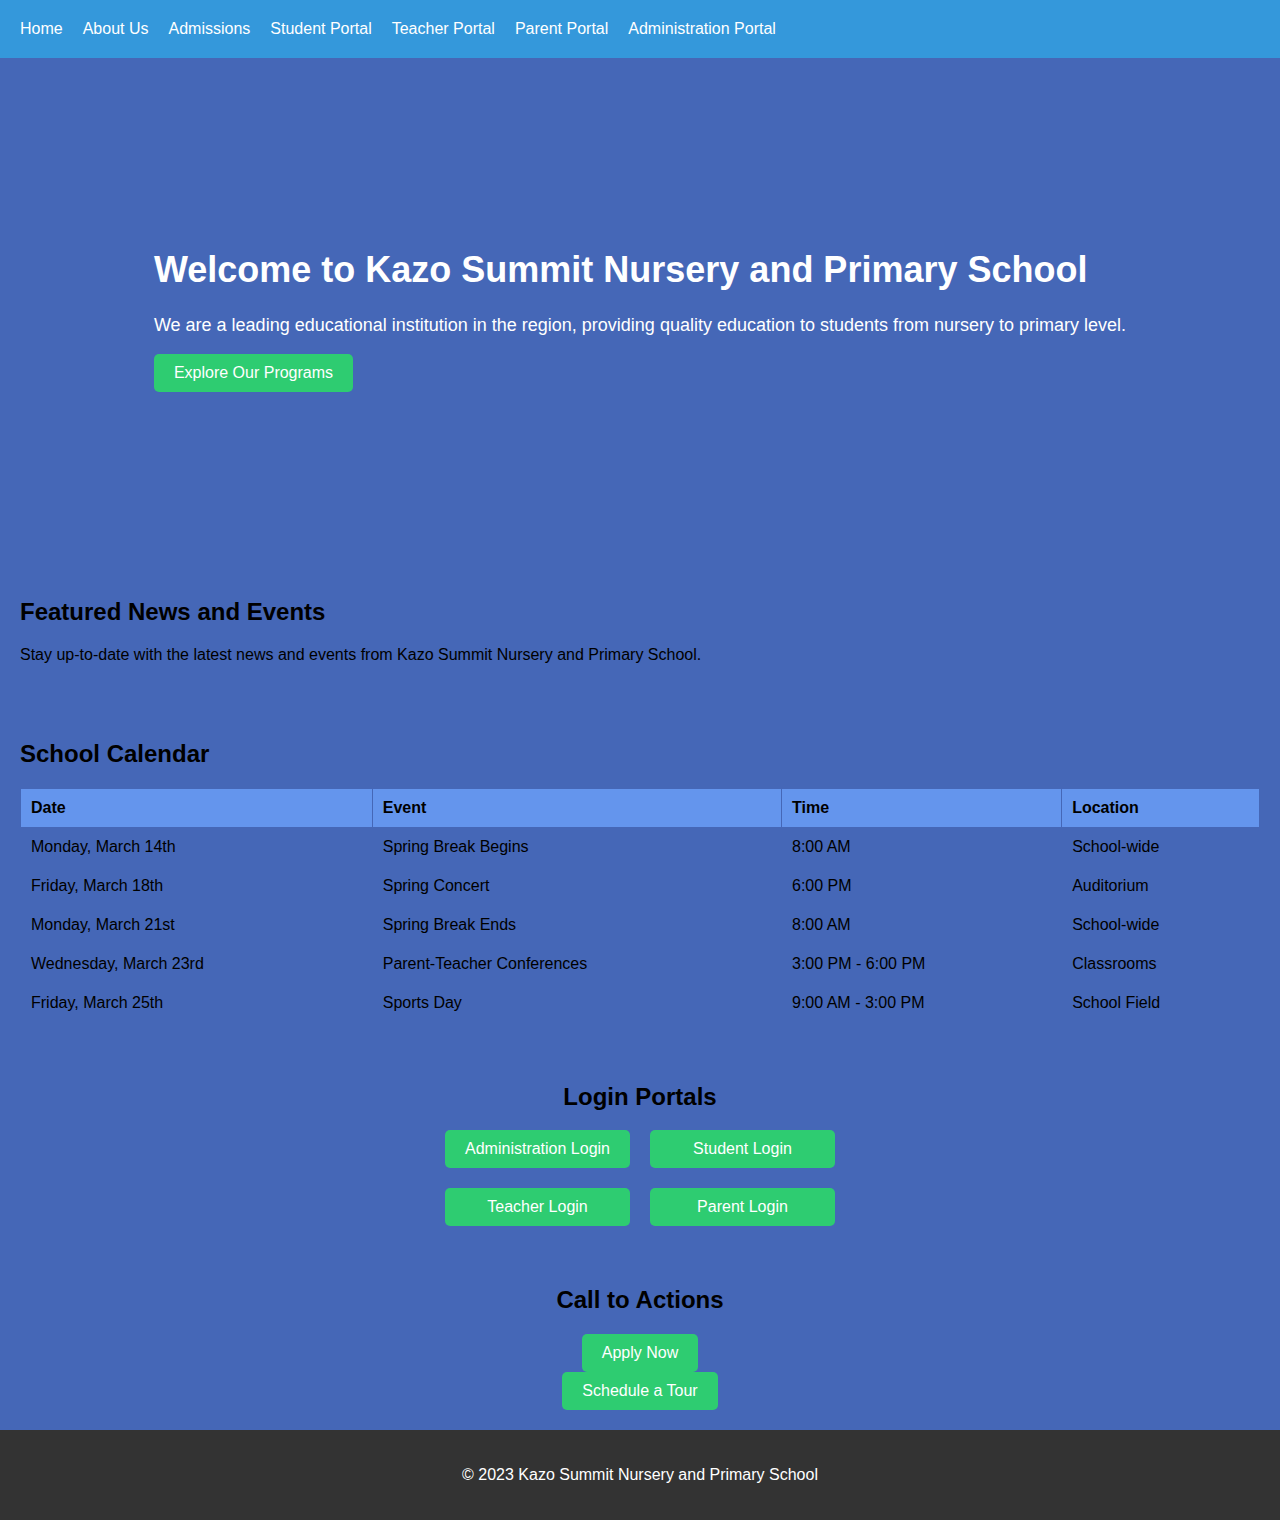
==== commit 719d65ef: "Update index.html" ====
--- a/index.html
+++ b/index.html
@@ -1,3 +1,6 @@
+
+
+
 <!DOCTYPE html>  
 <html lang="en">  
 <head>  
@@ -80,10 +83,10 @@
       <section id="login-portals">  
         <h2>Login Portals</h2>  
         <div class="button-grid">  
+           <button class="login-button" id="admin-login-button">Administration Login</button>  
            <button class="login-button">Student Login</button>  
            <button class="login-button">Teacher Login</button>  
            <button class="login-button">Parent Login</button>  
-           <button class="login-button">Administration Login</button>  
         </div>  
       </section>  
       <section id="call-to-actions">  
@@ -96,6 +99,45 @@
       <p>&copy; 2023 Kazo Summit Nursery and Primary School</p>  
    </footer>  
    <script src="script.js"></script>  
+  
+   <!-- Administration Login Form -->  
+   <div id="admin-login-form" style="display: none;">  
+      <form>  
+        <label for="username">Username:</label>  
+        <input type="text" id="username" name="username"><br><br>  
+        <label for="password">Password:</label>  
+        <input type="password" id="password" name="password"><br><br>  
+        <button type="submit" id="admin-login-submit">Login</button>  
+      </form>  
+   </div>  
+  
+   <!-- Administration Portal -->  
+   <div id="admin-portal" style="display: none;">  
+      <header>  
+        <nav>  
+           <ul>  
+              <li><a href="#dashboard">Dashboard</a></li>  
+              <li><a href="#users">Users</a></li>  
+              <li><a href="#settings">Settings</a></li>  
+           </ul>  
+        </nav>  
+      </header>  
+      <main>  
+        <section id="dashboard">  
+           <h1>Dashboard</h1>  
+           <p>Welcome to the administration portal dashboard.</p>  
+        </section>  
+        <section id="users">  
+           <h1>Users</h1>  
+           <p>Manage users and their roles.</p>  
+        </section>  
+        <section id="settings">  
+           <h1>Settings</h1>  
+           <p>Configure portal settings and preferences.</p>  
+        </section>  
+      </main>  
+   </div>  
 </body>  
 </html>
 
+
--- a/styles.css
+++ b/styles.css
@@ -1,8 +1,11 @@
+
+
 body {  
    font-family: 'Open Sans', sans-serif;  
    margin: 0;  
    padding: 0;  
    background-color: #4567b7;  
+   color: #ffffff;  
 }  
   
 header {  
@@ -47,10 +50,12 @@
   
 #hero h1 {  
    font-size: 36px;  
+   font-weight: bold;  
 }  
   
 #hero p {  
    font-size: 18px;  
+   font-weight: normal;  
 }  
   
 .cta-button {  
@@ -69,37 +74,12 @@
   
 #featured-content {  
    padding: 20px;  
-}  
-  
-.grid-item {  
-   background-color: #6495ed;  
-   padding: 20px;  
-   border: 1px solid #4567b7;  
-   border-radius: 5px;  
-   box-shadow: 0 0 10px rgba(0, 0, 0, 0.1);  
-}  
-  
-.grid-item h3 {  
-   font-size: 18px;  
-   margin-top: 0;  
-}  
-  
-.view-all-button {  
-   background-color: #2ecc71;  
-   color: #ffffff;  
-   border: none;  
-   border-radius: 5px;  
-   padding: 10px 20px;  
-   font-size: 16px;  
-   cursor: pointer;  
-}  
-  
-.view-all-button:hover {  
-   background-color: #1abc9c;  
+   color: #000000;  
 }  
   
 #school-calendar {  
    padding: 20px;  
+   color: #000000;  
 }  
   
 #school-calendar table {  
@@ -111,11 +91,12 @@
    border: 1px solid #4567b7;  
    padding: 10px;  
    text-align: left;  
+   color: #000000;  
 }  
   
 #school-calendar th {  
    background-color: #6495ed;  
-   color: #ffffff;  
+   color: #000000;  
 }  
   
 #login-portals {  
@@ -123,6 +104,7 @@
    flex-direction: column;  
    align-items: center;  
    padding: 20px;  
+   color: #000000;  
 }  
   
 .button-grid {  
@@ -150,6 +132,7 @@
    flex-direction: column;  
    align-items: center;  
    padding: 20px;  
+   color: #000000;  
 }  
   
 .apply-now-button {  
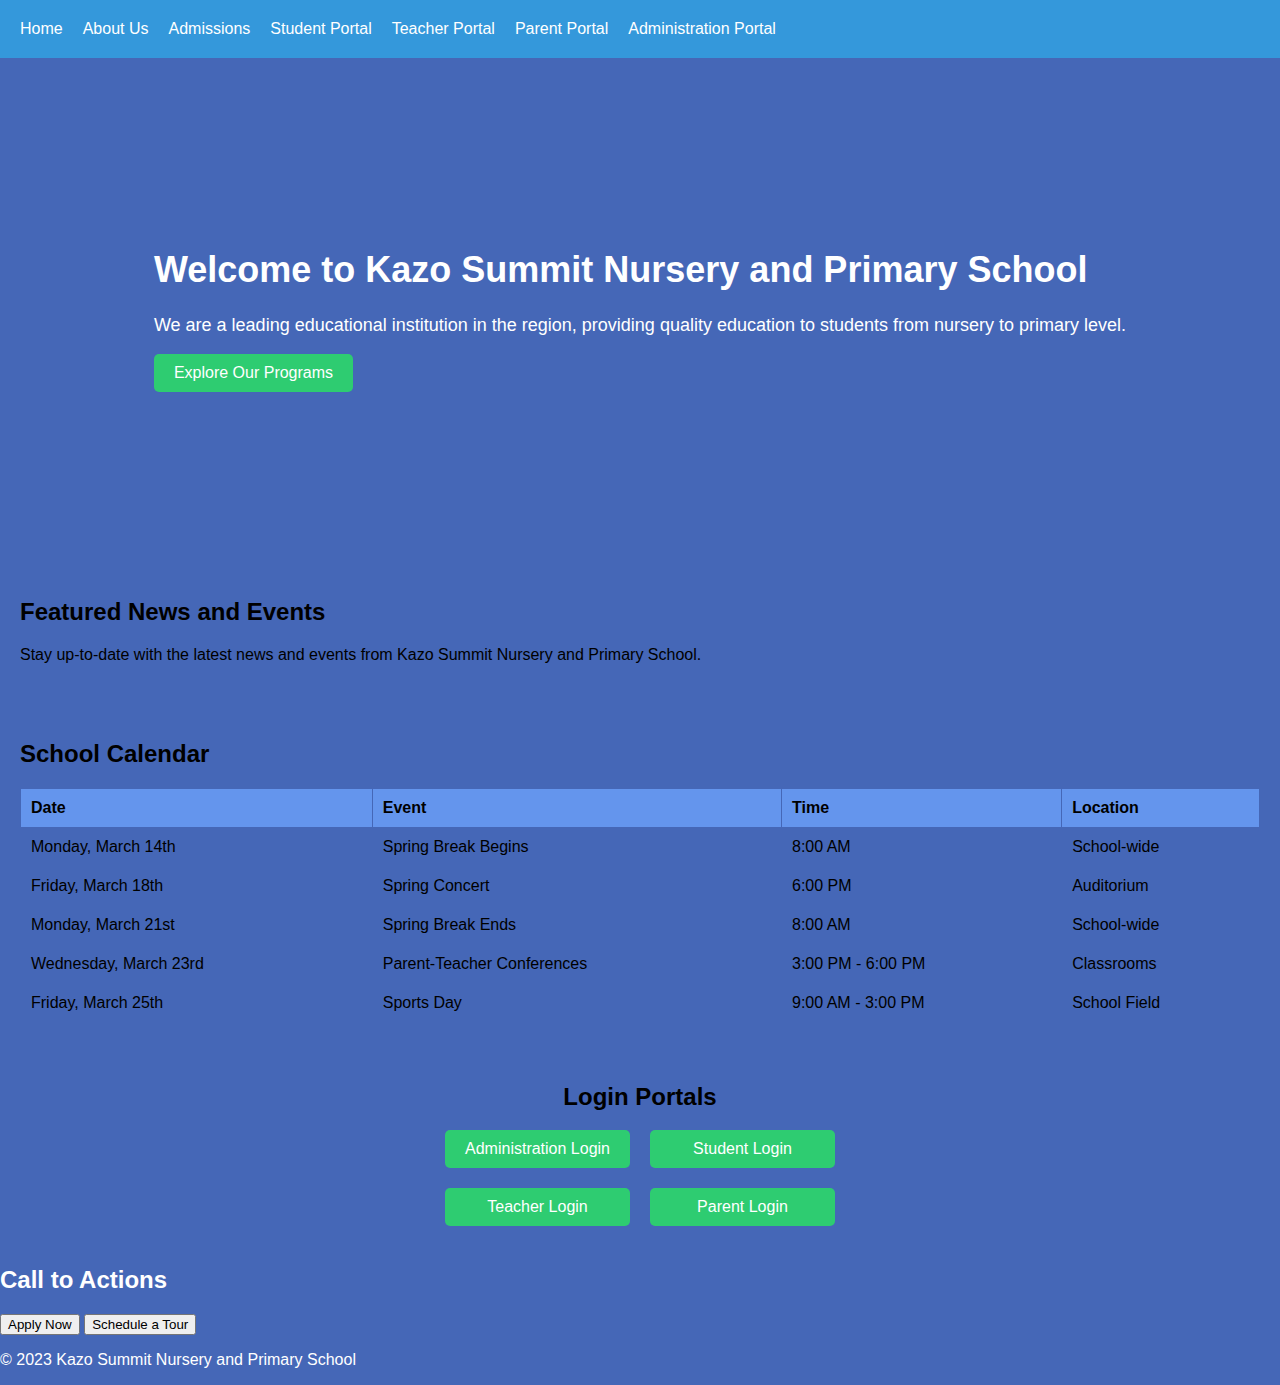
==== commit 4aff47fb: "Update index.html" ====
--- a/index.html
+++ b/index.html
@@ -11,18 +11,19 @@
 </head>  
 <body>  
    <header>  
-      <nav>  
-        <ul>  
-           <li><a href="#home">Home</a></li>  
-           <li><a href="#about">About Us</a></li>  
-           <li><a href="#admissions">Admissions</a></li>  
-           <li><a href="#student-portal">Student Portal</a></li>  
-           <li><a href="#teacher-portal">Teacher Portal</a></li>  
-           <li><a href="#parent-portal">Parent Portal</a></li>  
-           <li><a href="#administration-portal">Administration Portal</a></li>  
-        </ul>  
-      </nav>  
-   </header>  
+   <nav>  
+      <ul>  
+        <li><a href="#home">Home</a></li>  
+        <li><a href="#about">About Us</a></li>  
+        <li><a href="#admissions">Admissions</a></li>  
+        <li><a href="#student-portal">Student Portal</a></li>  
+        <li><a href="#teacher-portal">Teacher Portal</a></li>  
+        <li><a href="#parent-portal">Parent Portal</a></li>  
+        <li><a href="#administration-portal">Administration Portal</a></li>  
+      </ul>  
+   </nav>  
+</header>
+  
    <main>  
       <section id="hero">  
         <div class="hero-background" style="background-image: url('https://th.bing.com/th/id/OIP.i6Mk9B0VR--jOrCrIrstSgHaEJ?rs=1&pid=ImgDetMain');">  
--- a/styles.css
+++ b/styles.css
@@ -1,3 +1,4 @@
+
 
 
 body {  
@@ -127,15 +128,30 @@
    background-color: #1abc9c;  
 }  
   
-#call-to-actions {  
-   display: flex;  
-   flex-direction: column;  
-   align-items: center;  
-   padding: 20px;  
-   color: #000000;  
-}  
-  
-.apply-now-button {  
+#admin-login-form {  
+   position: absolute;  
+   top: 50%;  
+   left: 50%;  
+   transform: translate(-50%, -50%);  
+   background-color: #ffffff;  
+   padding: 20px;  
+   border: 1px solid #4567b7;  
+   border-radius: 5px;  
+   box-shadow: 0 0 10px rgba(0, 0, 0, 0.1);  
+}  
+  
+#admin-login-form label {  
+   margin-bottom: 10px;  
+}  
+  
+#admin-login-form input {  
+   padding: 10px;  
+   margin-bottom: 20px;  
+   border: 1px solid #4567b7;  
+   border-radius: 5px;  
+}  
+  
+#admin-login-form button[type="submit"] {  
    background-color: #2ecc71;  
    color: #ffffff;  
    border: none;  
@@ -145,28 +161,65 @@
    cursor: pointer;  
 }  
   
-.apply-now-button:hover {  
+#admin-login-form button[type="submit"]:hover {  
    background-color: #1abc9c;  
 }  
   
-.schedule-tour-button {  
-   background-color: #2ecc71;  
-   color: #ffffff;  
-   border: none;  
-   border-radius: 5px;  
-   padding: 10px 20px;  
-   font-size: 16px;  
-   cursor: pointer;  
-}  
-  
-.schedule-tour-button:hover {  
-   background-color: #1abc9c;  
-}  
-  
-footer {  
-   padding: 20px;  
-   background-color: #333333;  
-   color: #ffffff;  
+#admin-portal {  
+   position: absolute;  
+   top: 0;  
+   left: 0;  
+   width: 100%;  
+   height: 100vh;  
+   background-color: #ffffff;  
+   padding: 20px;  
+   border: 1px solid #4567b7;  
+   border-radius: 5px;  
+   box-shadow: 0 0 10px rgba(0, 0, 0, 0.1);  
+}  
+  
+#admin-portal header {  
+   background-color: #3498db;  
+   color: #ffffff;  
+   padding: 20px;  
    text-align: center;  
+}  
+  
+#admin-portal header nav {  
+   display: flex;  
+   justify-content: space-between;  
+   align-items: center;  
+}  
+  
+#admin-portal header nav ul {  
+   list-style: none;  
+   margin: 0;  
+   padding: 0;  
+   display: flex;  
+}  
+  
+#admin-portal header nav li {  
+   margin-right: 20px;  
+}  
+  
+#admin-portal header nav a {  
+   color: #ffffff;  
+   text-decoration: none;  
+}  
+  
+#admin-portal main {  
+   padding: 20px;  
+}  
+  
+#admin-portal section {  
+   background-color: #f7f7f7;  
+   padding: 20px;  
+   border: 1px solid #ddd;  
+   border-radius: 10px;  
+   box-shadow: 0 0 10px rgba(0, 0, 0, 0.1);  
+}  
+  
+#admin-portal h1 {  
+   font-size: 24px;  
+   margin-top: 0;  
 }
-
